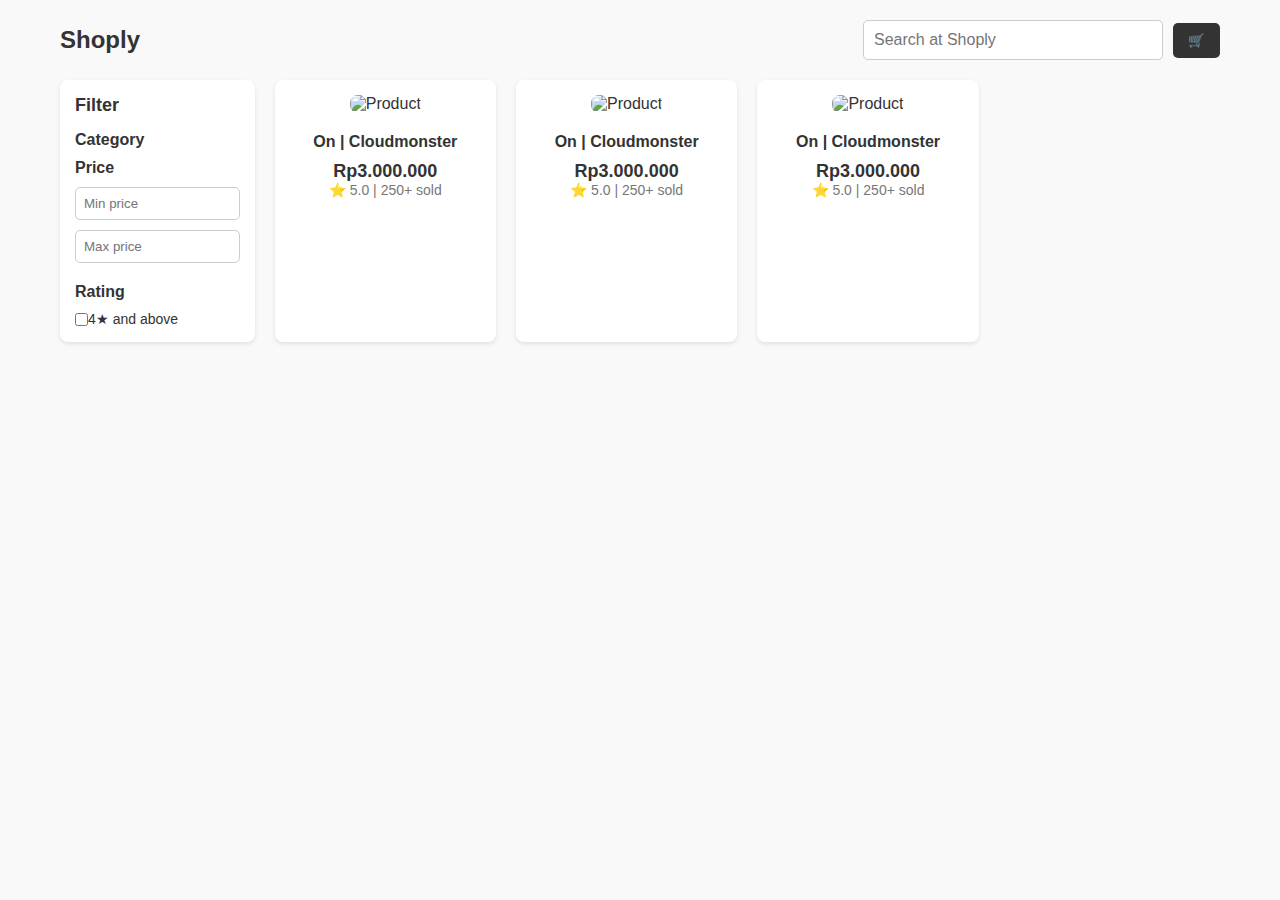
==== Public/main.html @ 7cc2e091 "Add files via upload" ====
<!DOCTYPE html>
<html lang="en">
<head>
  <meta charset="UTF-8">
  <meta name="viewport" content="width=device-width, initial-scale=1.0">
  <title>Shoply</title>
  <link rel="stylesheet" href="styles.css">
</head>
<body>
  <div class="container">
    <header>
      <h1>Shoply</h1>
      <div class="search-cart">
        <input type="text" placeholder="Search at Shoply">
        <button class="cart-btn">🛒</button>
      </div>
    </header>
    <div class="main-content">
      <aside class="filter-panel">
        <h3>Filter</h3>
        <div class="filter-category">
          <h4>Category</h4>
          <!-- Add category options here if needed -->
        </div>
        <div class="filter-price">
          <h4>Price</h4>
          <input type="text" placeholder="Min price">
          <input type="text" placeholder="Max price">
        </div>
        <div class="filter-rating">
          <h4>Rating</h4>
          <label>
            <input type="checkbox"> 4★ and above
          </label>
        </div>
      </aside>
      <section class="product-grid">
        <!-- Product Cards -->
        <div class="product-card">
          <img src="https://via.placeholder.com/150" alt="Product">
          <h3>On | Cloudmonster</h3>
          <p class="price">Rp3.000.000</p>
          <p class="rating">⭐ 5.0 | 250+ sold</p>
        </div>
        <!-- Duplicate product cards -->
        <div class="product-card">
          <img src="https://via.placeholder.com/150" alt="Product">
          <h3>On | Cloudmonster</h3>
          <p class="price">Rp3.000.000</p>
          <p class="rating">⭐ 5.0 | 250+ sold</p>
        </div>
        <div class="product-card">
          <img src="https://via.placeholder.com/150" alt="Product">
          <h3>On | Cloudmonster</h3>
          <p class="price">Rp3.000.000</p>
          <p class="rating">⭐ 5.0 | 250+ sold</p>
        </div>
        <!-- Repeat more cards as needed -->
      </section>
    </div>
  </div>
</body>
</html>
---- Public/styles.css ----
* {
  margin: 0;
  padding: 0;
  box-sizing: border-box;
}

body {
  font-family: Arial, sans-serif;
  background-color: #f9f9f9;
  color: #333;
}

.container {
  max-width: 1200px;
  margin: 0 auto;
  padding: 20px;
}

header {
  display: flex;
  justify-content: space-between;
  align-items: center;
  margin-bottom: 20px;
}

header h1 {
  font-size: 24px;
}

.search-cart {
  display: flex;
  align-items: center;
}

.search-cart input {
  padding: 10px;
  font-size: 16px;
  border: 1px solid #ccc;
  border-radius: 5px;
  width: 300px;
  margin-right: 10px;
}

.cart-btn {
  background: #333;
  color: #fff;
  border: none;
  padding: 10px 15px;
  border-radius: 5px;
  cursor: pointer;
}

.main-content {
  display: flex;
}

.filter-panel {
  width: 20%;
  background: #fff;
  padding: 15px;
  border-radius: 8px;
  box-shadow: 0 2px 4px rgba(0, 0, 0, 0.1);
  margin-right: 20px;
}

.filter-panel h3 {
  font-size: 18px;
  margin-bottom: 15px;
}

.filter-panel h4 {
  font-size: 16px;
  margin: 10px 0;
}

.filter-panel input[type="text"] {
  width: 100%;
  padding: 8px;
  margin-bottom: 10px;
  border: 1px solid #ccc;
  border-radius: 5px;
}

.filter-panel label {
  display: flex;
  align-items: center;
  font-size: 14px;
}

.product-grid {
  display: grid;
  grid-template-columns: repeat(auto-fill, minmax(200px, 1fr));
  gap: 20px;
  width: 100%;
}

.product-card {
  background: #fff;
  border-radius: 8px;
  box-shadow: 0 2px 4px rgba(0, 0, 0, 0.1);
  padding: 15px;
  text-align: center;
}

.product-card img {
  max-width: 100%;
  border-radius: 8px;
  margin-bottom: 10px;
}

.product-card h3 {
  font-size: 16px;
  margin: 10px 0;
}

.product-card .price {
  font-size: 18px;
  font-weight: bold;
  color: #333;
}

.product-card .rating {
  font-size: 14px;
  color: #777;
}
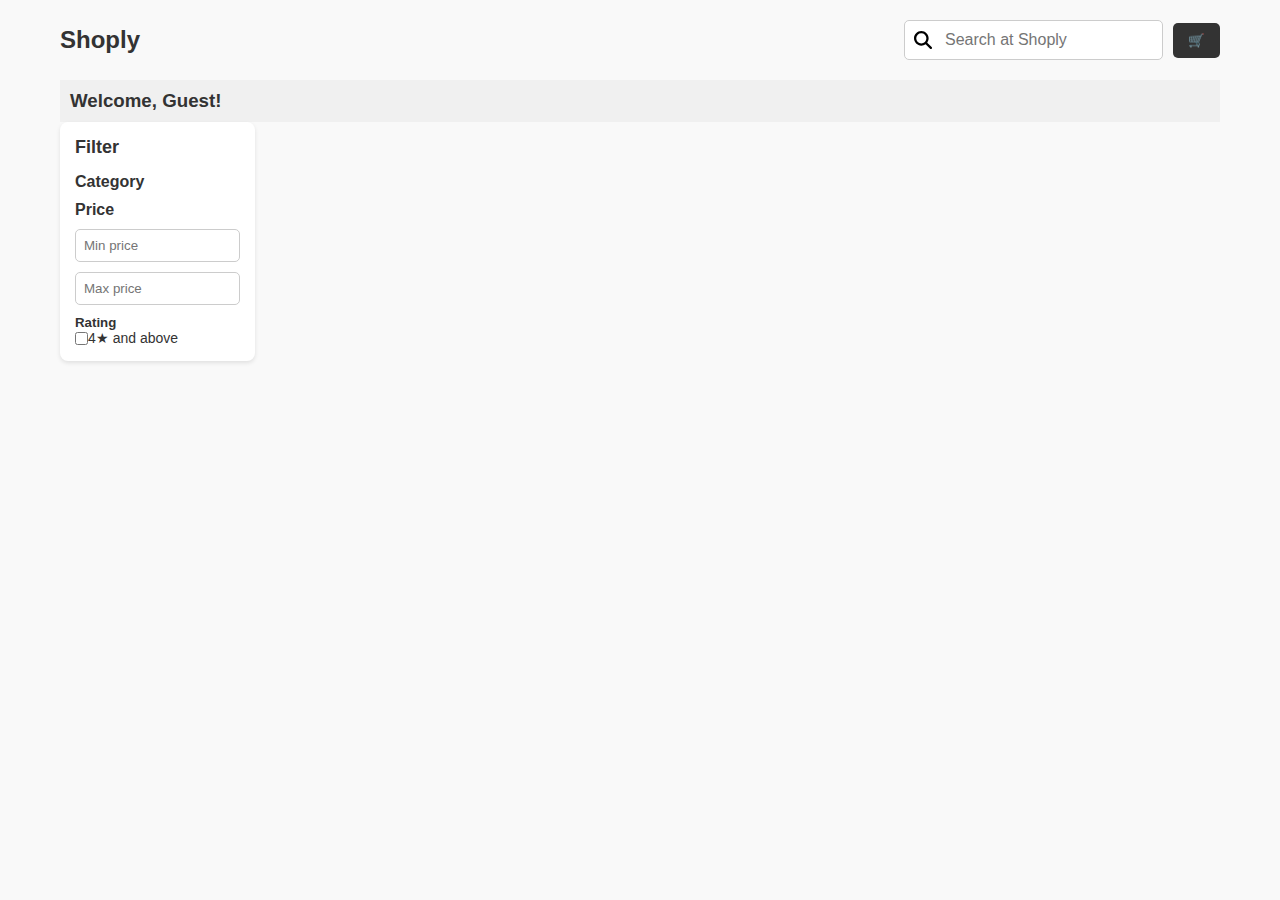
==== commit cc7c59dc: "Add files via upload" ====
--- a/Public/main.html
+++ b/Public/main.html
@@ -11,10 +11,16 @@
     <header>
       <h1>Shoply</h1>
       <div class="search-cart">
-        <input type="text" placeholder="Search at Shoply">
+        <input type="text" id="search-input" placeholder="Search at Shoply">
         <button class="cart-btn">🛒</button>
       </div>
     </header>
+
+    <!-- New section for customer name -->
+    <section id="customer-info" style="padding: 10px; background: #f0f0f0; margin-top: 20px;">
+      <h3>Welcome, <span id="customer-name">Guest</span>!</h3>
+    </section>
+
     <div class="main-content">
       <aside class="filter-panel">
         <h3>Filter</h3>
@@ -28,36 +34,123 @@
           <input type="text" placeholder="Max price">
         </div>
         <div class="filter-rating">
-          <h4>Rating</h4>
+          <h5>Rating</h5>
           <label>
             <input type="checkbox"> 4★ and above
           </label>
         </div>
       </aside>
-      <section class="product-grid">
-        <!-- Product Cards -->
-        <div class="product-card">
-          <img src="https://via.placeholder.com/150" alt="Product">
-          <h3>On | Cloudmonster</h3>
-          <p class="price">Rp3.000.000</p>
-          <p class="rating">⭐ 5.0 | 250+ sold</p>
-        </div>
-        <!-- Duplicate product cards -->
-        <div class="product-card">
-          <img src="https://via.placeholder.com/150" alt="Product">
-          <h3>On | Cloudmonster</h3>
-          <p class="price">Rp3.000.000</p>
-          <p class="rating">⭐ 5.0 | 250+ sold</p>
-        </div>
-        <div class="product-card">
-          <img src="https://via.placeholder.com/150" alt="Product">
-          <h3>On | Cloudmonster</h3>
-          <p class="price">Rp3.000.000</p>
-          <p class="rating">⭐ 5.0 | 250+ sold</p>
-        </div>
-        <!-- Repeat more cards as needed -->
+      <section class="product-grid" id="product-grid">
+        <!-- Product cards will be injected here dynamically -->
       </section>
     </div>
   </div>
+
+  <script>
+   // Function to get customer details from the API
+    async function getCustomerName() {
+      try {
+        const response = await fetch('/api/customers/me');  // Use 'me' endpoint to get the current customer's data
+        if (!response.ok) {
+          throw new Error('Customer not found or not authenticated');
+        }
+
+        const customer = await response.json();
+        return customer.FirstName;  // Return the name from the customer data
+      } catch (error) {
+        console.error(error);
+        return null;  // Return null if there is an error (e.g., customer not found)
+      }
+    }
+
+    // Function to display customer name
+    async function displayCustomerName() {
+      const customerName = await getCustomerName();  // Fetch the name based on session data
+      if (customerName) {
+        document.getElementById('customer-name').textContent = customerName;  // Set the customer name
+      } else {
+        document.getElementById('customer-name').textContent = 'Guest';  // Default to 'Guest' if the name is not found
+      }
+    }
+
+  
+    // Fetch products (existing code)
+async function fetchProducts() {
+  try {
+    const response = await fetch('/api/products');  // Fetch products from the API
+    const products = await response.json();  // Parse JSON response
+
+    const productGrid = document.getElementById('product-grid');
+    productGrid.innerHTML = '';  // Clear existing content
+
+    // Store products globally so we can filter them later
+    window.allProducts = products;
+
+       // Check for search query in the URL
+       const searchQuery = new URLSearchParams(window.location.search).get('search');
+        
+        // If there is a search query, filter products based on it
+        if (searchQuery) {
+          const filteredProducts = products.filter(product => 
+            product.ProductName.toLowerCase().includes(searchQuery.toLowerCase())
+          );
+          displayProducts(filteredProducts);
+        } else {
+          displayProducts(products);  // Display all products if no search query
+        }
+      } catch (error) {
+        console.error('Error fetching products:', error);
+      }
+}
+
+// Function to display products on the page
+function displayProducts(products) {
+  const productGrid = document.getElementById('product-grid');
+  productGrid.innerHTML = '';  // Clear the existing product grid
+
+  products.forEach(product => {
+    const productCard = document.createElement('div');
+    productCard.classList.add('product-card');
+
+    productCard.innerHTML = `
+      <a href="product.html?id=${product.ProductID}" class="product-link">
+        <img src="https://via.placeholder.com/150" alt="${product.ProductName}">
+        <h3>${product.ProductName}</h3>
+        <p class="price">Rp${parseFloat(product.Price).toLocaleString('id-ID', { minimumFractionDigits: 3, maximumFractionDigits: 3 })}</p>
+        <p class="stock">Stock: ${product.StockQuantity}</p>
+      </a>
+    `;
+
+    productGrid.appendChild(productCard);  // Add product card to the grid
+  });
+}
+
+// Search function to filter products based on input
+function searchProducts(query) {
+  const filteredProducts = window.allProducts.filter(product => {
+    return product.ProductName.toLowerCase().includes(query.toLowerCase());
+  });
+
+  displayProducts(filteredProducts);  // Display the filtered products
+}
+
+// Event listener for the search input (trigger on Enter key press)
+document.getElementById('search-input').addEventListener('keydown', function(event) {
+  if (event.key === 'Enter') {  // Check if Enter key was pressed
+    searchProducts(event.target.value);  // Call search function with the input value
+  }
+});
+
+// Fetch products initially
+fetchProducts();
+
+  
+    // Call the function to fetch products and display customer info on page load
+    window.onload = async () => {
+      await displayCustomerName();  // Display customer name based on session
+      fetchProducts();  // Fetch products to show
+    };
+  </script>
+  
 </body>
 </html>
--- a/Public/styles.css
+++ b/Public/styles.css
@@ -20,7 +20,32 @@
   display: flex;
   justify-content: space-between;
   align-items: center;
+  flex-wrap: wrap;
   margin-bottom: 20px;
+}
+
+.search-cart {
+  position: relative;
+}
+
+#search-input {
+  padding-left: 40px; /* Add space for the icon */
+  width: 100%;
+  box-sizing: border-box;
+}
+
+  
+.search-cart::before {
+  content: ''; 
+  position: absolute;
+  left: 10px;
+  top: 50%;
+  transform: translateY(-50%);
+  width: 18px; 
+  height: 18px; 
+  background-image: url('assets/magnifying-glass-solid.svg'); 
+  background-size: contain;
+  background-repeat: no-repeat;
 }
 
 header h1 {
@@ -54,6 +79,12 @@
   display: flex;
 }
 
+.product-main-content{
+  display: flex;
+  gap: 100px;
+  flex-direction: column;
+}
+
 .filter-panel {
   width: 20%;
   background: #fff;
@@ -123,3 +154,223 @@
   font-size: 14px;
   color: #777;
 }
+
+#product-details{
+  display: flex;
+  justify-content: space-between;
+  width: 100%;
+  flex-wrap: wrap;
+}
+
+.product-information h1.price {
+  font-size: 32px;
+}
+
+.fa-star{
+  color: rgb(255, 208, 0);
+}
+
+.price{
+  margin: 20px 0px;
+}
+
+.buy-card {
+  font-family: Arial, sans-serif;
+  border: 1px solid #ddd;
+  padding: 20px;
+  border-radius: 8px;
+  width: 300px;
+  position: -webkit-sticky; /* For Safari */
+  position: sticky;
+  top: 0;
+  z-index: 1000; /* Ensure it's above other content */
+}
+
+.counter-container {
+  display: flex;
+  align-items: center;
+  gap: 10px;
+  margin-bottom: 15px;
+  margin-top: 15px;
+}
+
+.counter-btn {
+  width: 30px;
+  height: 30px;
+  border: 1px solid #ccc;
+  background-color: #f8f8f8;
+  font-size: 18px;
+  text-align: center;
+  line-height: 30px;
+  cursor: pointer;
+  border-radius: 4px;
+}
+
+.counter-btn:hover {
+  background-color: #e6e6e6;
+}
+
+.counter-input {
+  width: 50px;
+  text-align: center;
+  font-size: 16px;
+  border: 1px solid #ccc;
+  border-radius: 4px;
+}
+
+.stock-text {
+  font-size: 14px;
+  color: #888;
+  margin-left: 10px;
+}
+
+.subtotal {
+  font-size: 18px;
+  font-weight: bold;
+  margin-bottom: 15px;
+}
+
+.btn {
+  width: 100%;
+  padding: 10px;
+  font-size: 16px;
+  border: none;
+  border-radius: 4px;
+  margin-bottom: 10px;
+  cursor: pointer;
+}
+
+.btn-green {
+  background-color: #28a745;
+  color: #fff;
+}
+
+.btn-green:hover {
+  background-color: #218838;
+}
+
+.btn-outline {
+  background-color: #fff;
+  border: 1px solid #28a745;
+  color: #28a745;
+}
+
+.btn-outline:hover {
+  background-color: #e6f7e6;
+}
+
+.review-card {
+  background: #fff;
+  border: 1px solid #ddd;
+  border-radius: 8px;
+  padding: 20px;
+  box-shadow: 0 2px 5px rgba(0, 0, 0, 0.1);
+  margin-top: 20px;
+}
+
+.rating-header {
+  font-size: 2rem;
+  font-weight: bold;
+  align-items: baseline;
+  color: #000000;
+}
+
+.rating-header .rating-max {
+  font-size: 1.2rem;
+  color: #666;
+  margin-left: 5px;
+}
+
+.rating-summary {
+  font-size: 1rem;
+  color: #333;
+  margin: 5px 0;
+}
+
+.rating-meta {
+  font-size: 0.9rem;
+  color: #999;
+  margin-bottom: 15px;
+}
+
+.rating-breakdown {
+  font-size: 0.9rem;
+}
+
+.rating-row {
+  display: flex;
+  align-items: center;
+  margin: 8px 0;
+}
+
+.star-label {
+  width: 20px;
+  font-weight: bold;
+  color: #333;
+}
+
+.progress-bar {
+  flex-grow: 1;
+  background: #eee;
+  border-radius: 4px;
+  height: 8px;
+  margin: 0 10px;
+  position: relative;
+  overflow: hidden;
+}
+
+.progress-fill {
+  background: #76c7c0;
+  height: 100%;
+  border-radius: 4px 0 0 4px;
+  position: absolute;
+  top: 0;
+  left: 0;
+}
+
+.rating-count {
+  width: 40px; 
+  text-align: right; 
+  color: #666;
+}
+
+.review-container {
+  margin: 30px 0px;
+  width: 100%;
+  background: #fff;
+  border: 1px solid #ddd;
+  border-radius: 8px;
+  padding: 20px;
+  box-shadow: 0 2px 5px rgba(0, 0, 0, 0.1)
+}
+
+.review-header{
+  display: flex;
+  align-items: center;
+}
+
+@media only screen and (max-width: 430px) {
+  header{
+    flex-direction: column;
+    gap: 20px
+  }
+}
+
+@media only screen and (max-width: 500px) {
+  .product-information{
+    width: 80%;
+  }
+}
+
+@media only screen and (max-width: 768px) {
+  .filter-panel{
+    display: none;
+  }
+}
+
+@media only screen and (max-width: 766px) {
+  #product-details{
+    justify-content: space-evenly;
+    gap: 50px;
+  }
+}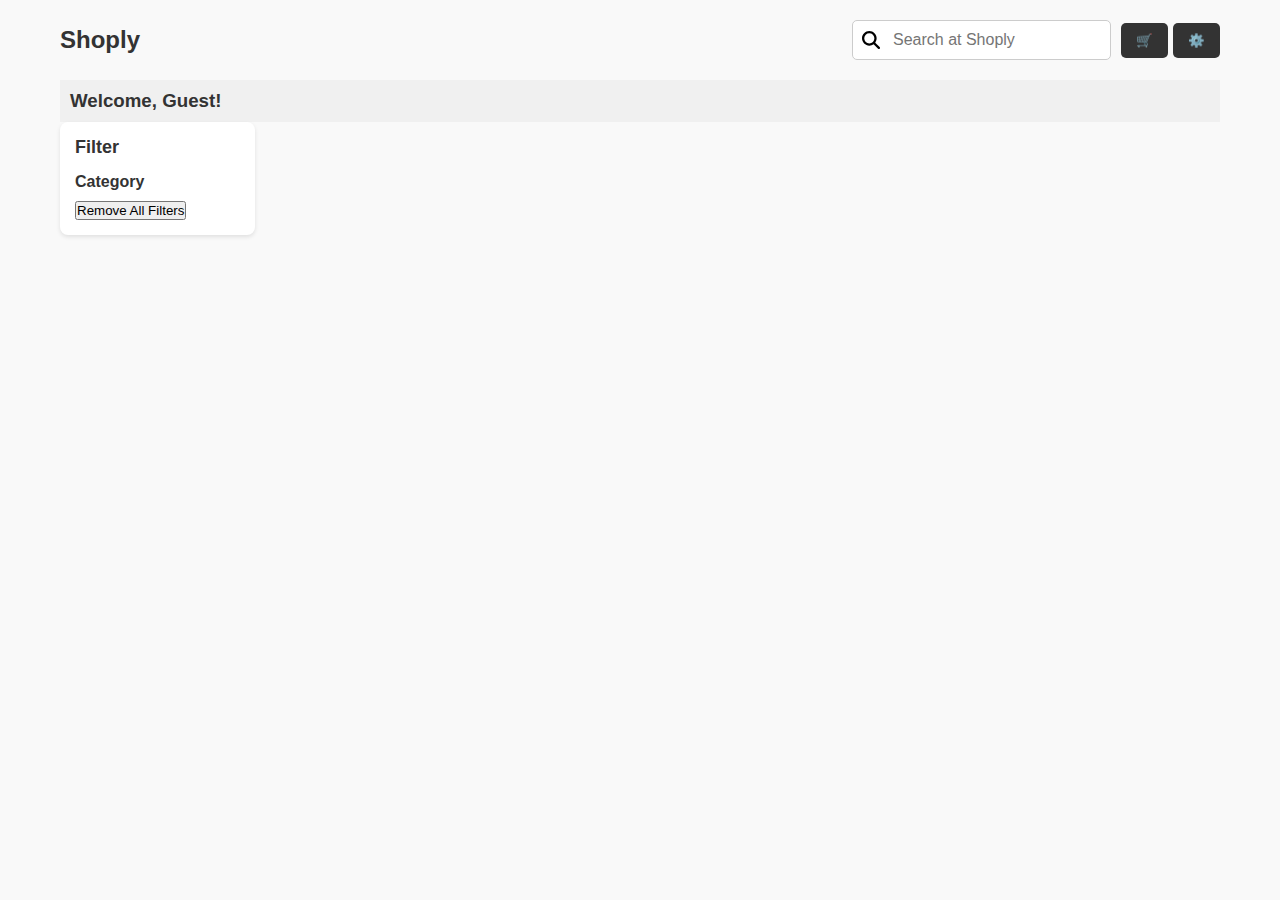
==== commit 4fe2d152: "Add files via upload" ====
--- a/Public/main.html
+++ b/Public/main.html
@@ -13,6 +13,7 @@
       <div class="search-cart">
         <input type="text" id="search-input" placeholder="Search at Shoply">
         <button class="cart-btn">🛒</button>
+        <button class="settings-btn">⚙️</button>
       </div>
     </header>
 
@@ -26,18 +27,10 @@
         <h3>Filter</h3>
         <div class="filter-category">
           <h4>Category</h4>
-          <!-- Add category options here if needed -->
-        </div>
-        <div class="filter-price">
-          <h4>Price</h4>
-          <input type="text" placeholder="Min price">
-          <input type="text" placeholder="Max price">
-        </div>
-        <div class="filter-rating">
-          <h5>Rating</h5>
-          <label>
-            <input type="checkbox"> 4★ and above
-          </label>
+          <div class="filter-buttons" id="category-filter">
+            <!-- Categories buttons will be populated here -->
+          </div>
+          <button id="remove-filters">Remove All Filters</button>
         </div>
       </aside>
       <section class="product-grid" id="product-grid">
@@ -47,6 +40,11 @@
   </div>
 
   <script>
+
+    document.querySelector('.settings-btn').addEventListener('click', function() {
+          // Redirect to settings.html
+          window.location.href = 'settings.html';
+        });
    // Function to get customer details from the API
     async function getCustomerName() {
       try {
@@ -61,6 +59,36 @@
         console.error(error);
         return null;  // Return null if there is an error (e.g., customer not found)
       }
+    }
+
+     // Function to fetch categories and populate the buttons
+    async function fetchCategories() {
+      try {
+        const response = await fetch('/api/categories');  // API endpoint for categories
+        const categories = await response.json();
+
+        const categoryFilter = document.getElementById('category-filter');
+        categories.forEach(category => {
+          const button = document.createElement('button');
+          button.textContent = category.CategoryName;
+          button.dataset.categoryId = category.CategoryID;
+          button.addEventListener('click', () => filterProductsByCategory(category.CategoryID));
+          categoryFilter.appendChild(button);
+        });
+      } catch (error) {
+        console.error('Error fetching categories:', error);
+      }
+    }
+
+    // Function to filter products based on selected category
+    function filterProductsByCategory(categoryId) {
+      const filteredProducts = window.allProducts.filter(product => product.CategoryID === categoryId);
+      displayProducts(filteredProducts);  // Display the filtered products
+    }
+
+    // Function to remove all category filters
+    function removeAllFilters() {
+      displayProducts(window.allProducts);  // Show all products
     }
 
     // Function to display customer name
@@ -114,7 +142,7 @@
 
     productCard.innerHTML = `
       <a href="product.html?id=${product.ProductID}" class="product-link">
-        <img src="https://via.placeholder.com/150" alt="${product.ProductName}">
+        <img src="${product.ImageDirectory}" alt="${product.ProductName}" style="width: 150px; height: 150px;">
         <h3>${product.ProductName}</h3>
         <p class="price">Rp${parseFloat(product.Price).toLocaleString('id-ID', { minimumFractionDigits: 3, maximumFractionDigits: 3 })}</p>
         <p class="stock">Stock: ${product.StockQuantity}</p>
@@ -141,13 +169,13 @@
   }
 });
 
-// Fetch products initially
-fetchProducts();
-
+// Event listener for removing all filters
+document.getElementById('remove-filters').addEventListener('click', removeAllFilters);
   
     // Call the function to fetch products and display customer info on page load
     window.onload = async () => {
       await displayCustomerName();  // Display customer name based on session
+      fetchCategories();
       fetchProducts();  // Fetch products to show
     };
   </script>
--- a/Public/styles.css
+++ b/Public/styles.css
@@ -75,6 +75,16 @@
   cursor: pointer;
 }
 
+.settings-btn{
+  background: #333;
+  color: #fff;
+  border: none;
+  padding: 10px 15px;
+  border-radius: 5px;
+  cursor: pointer;
+  margin-left: 5px;
+}
+
 .main-content {
   display: flex;
 }
@@ -83,6 +93,10 @@
   display: flex;
   gap: 100px;
   flex-direction: column;
+}
+
+a{
+  text-decoration: none;
 }
 
 .filter-panel {
@@ -349,7 +363,7 @@
   align-items: center;
 }
 
-@media only screen and (max-width: 430px) {
+@media only screen and (max-width: 478px) {
   header{
     flex-direction: column;
     gap: 20px
